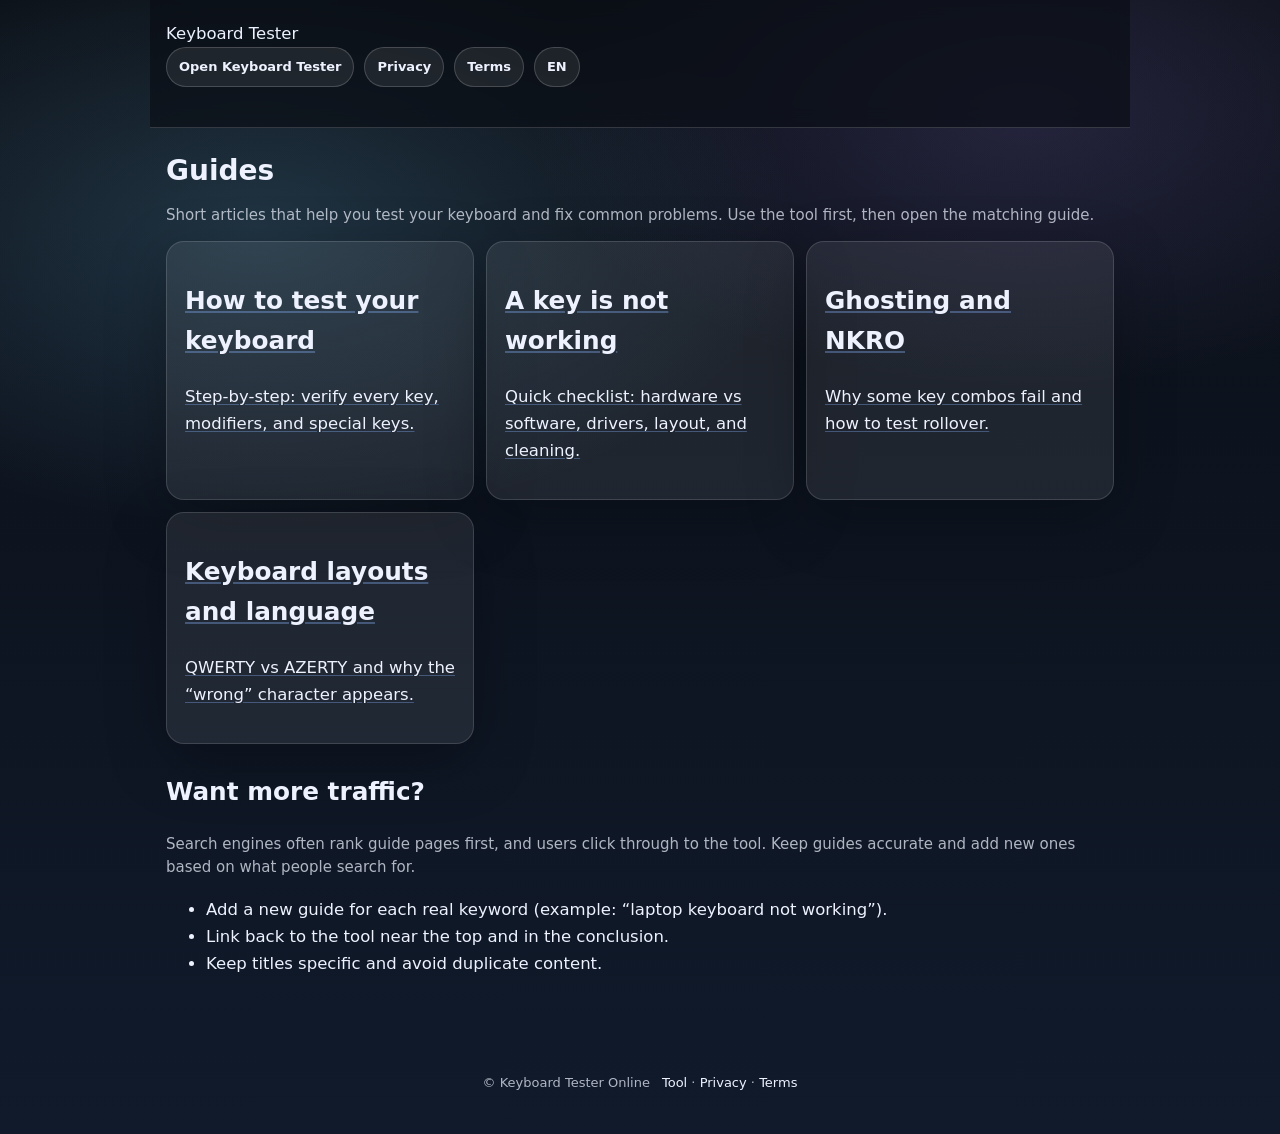
==== guides/index.html @ f86c60aa "Add files via upload" ====
<!doctype html>
<html lang="en">
<head>
  <meta charset="utf-8" />
  <meta name="viewport" content="width=device-width, initial-scale=1" />
  <title>Keyboard Tester Guides</title>
  <meta name="description" content="Guides to test your keyboard, fix keys not working, understand ghosting/NKRO, and keyboard layouts." />
  <link rel="stylesheet" href="./docs.css" />
  <script src="../lang.js" defer></script>
</head>
<body>
  <header class="header container">
    <div class="logo">Keyboard Tester</div>
    <nav class="nav" aria-label="Primary">
      <a class="pill" href="../" data-lang="en">Open Keyboard Tester</a>
      <a class="pill" href="../" data-lang="ru">Открыть тестер</a>

      <a class="pill" href="../privacy.html" data-lang="en">Privacy</a>
      <a class="pill" href="../privacy.html" data-lang="ru">Конфиденциальность</a>

      <a class="pill" href="../terms.html" data-lang="en">Terms</a>
      <a class="pill" href="../terms.html" data-lang="ru">Условия</a>

      <button class="pill" id="langToggle" type="button" aria-label="Switch language">EN</button>
    </nav>
  </header>

  <main class="container">
    <div class="hero">
      <h1>
        <span data-lang="en">Guides</span>
        <span data-lang="ru">Гайды</span>
      </h1>
      <p class="lead">
        <span data-lang="en">Short articles that help you test your keyboard and fix common problems. Use the tool first, then open the matching guide.</span>
        <span data-lang="ru">Короткие статьи, которые помогают проверить клавиатуру и решить частые проблемы. Сначала открой тестер, потом — подходящий гайд.</span>
      </p>
    </div>

    <section class="grid" aria-label="Guides">
      <a class="card" href="./how-to-test-keyboard.html">
        <h2>
          <span data-lang="en">How to test your keyboard</span>
          <span data-lang="ru">Как проверить клавиатуру</span>
        </h2>
        <p>
          <span data-lang="en">Step-by-step: verify every key, modifiers, and special keys.</span>
          <span data-lang="ru">Пошагово: проверка букв, цифр, модификаторов и спецклавиш.</span>
        </p>
      </a>

      <a class="card" href="./keyboard-key-not-working.html">
        <h2>
          <span data-lang="en">A key is not working</span>
          <span data-lang="ru">Клавиша не работает</span>
        </h2>
        <p>
          <span data-lang="en">Quick checklist: hardware vs software, drivers, layout, and cleaning.</span>
          <span data-lang="ru">Быстрый чек‑лист: железо/софт, драйверы, раскладка, чистка.</span>
        </p>
      </a>

      <a class="card" href="./ghosting-nkro.html">
        <h2>
          <span data-lang="en">Ghosting and NKRO</span>
          <span data-lang="ru">Гостинг и NKRO</span>
        </h2>
        <p>
          <span data-lang="en">Why some key combos fail and how to test rollover.</span>
          <span data-lang="ru">Почему комбинации не срабатывают и как проверить rollover.</span>
        </p>
      </a>

      <a class="card" href="./keyboard-layouts-language.html">
        <h2>
          <span data-lang="en">Keyboard layouts and language</span>
          <span data-lang="ru">Раскладки и язык</span>
        </h2>
        <p>
          <span data-lang="en">QWERTY vs AZERTY and why the “wrong” character appears.</span>
          <span data-lang="ru">QWERTY vs AZERTY и почему печатается “не та” буква.</span>
        </p>
      </a>
    </section>

    <section style="margin-top:28px">
      <h2>
        <span data-lang="en">Want more traffic?</span>
        <span data-lang="ru">Хочешь больше трафика?</span>
      </h2>
      <p class="lead" style="margin-top:10px">
        <span data-lang="en">Search engines often rank guide pages first, and users click through to the tool. Keep guides accurate and add new ones based on what people search for.</span>
        <span data-lang="ru">Поисковики часто ранжируют именно гайды, а уже с них люди переходят в тестер. Держи гайды точными и добавляй новые под реальные запросы.</span>
      </p>
      <ul>
        <li>
          <span data-lang="en">Add a new guide for each real keyword (example: “laptop keyboard not working”).</span>
          <span data-lang="ru">Делай отдельный гайд под каждый реальный запрос (например: “не работает клавиатура ноутбука”).</span>
        </li>
        <li>
          <span data-lang="en">Link back to the tool near the top and in the conclusion.</span>
          <span data-lang="ru">Ставь ссылку на тестер в начале и в конце статьи.</span>
        </li>
        <li>
          <span data-lang="en">Keep titles specific and avoid duplicate content.</span>
          <span data-lang="ru">Делай заголовки конкретными и не дублируй контент.</span>
        </li>
      </ul>
    </section>
  </main>

  <footer class="footer">
    <div class="container" style="display:flex;justify-content:space-between;gap:12px;flex-wrap:wrap">
      <span>
        <span data-lang="en">© Keyboard Tester Online</span>
        <span data-lang="ru">© Keyboard Tester Online</span>
      </span>
      <span>
        <a href="../">Tool</a> · <a href="../privacy.html">Privacy</a> · <a href="../terms.html">Terms</a>
      </span>
    </div>
  </footer>
</body>
</html>
---- guides/docs.css ----
:root{
  --bg1:#0b0f16;
  --bg2:#101a2b;
  --card:rgba(255,255,255,.08);
  --card2:rgba(255,255,255,.06);
  --text:#eef2ff;
  --muted:rgba(238,242,255,.72);
  --line:rgba(255,255,255,.16);
  --accent:#7dd3fc;
  --accent2:#a78bfa;
}

*{box-sizing:border-box}
html,body{height:auto;min-height:100%}
body{
  margin:0;
  font-family:system-ui,-apple-system,Segoe UI,Roboto,Helvetica,Arial,sans-serif;
  font-size:16.5px;
  line-height:1.65;
  -webkit-font-smoothing:antialiased;
  text-rendering:optimizeLegibility;
  color:var(--text);
  background:
    radial-gradient(900px 500px at 20% 20%, rgba(125,211,252,.18), transparent 60%),
    radial-gradient(900px 500px at 80% 10%, rgba(167,139,250,.16), transparent 55%),
    linear-gradient(180deg, var(--bg1), var(--bg2));
}

/* Make default links look consistent (avoid blue/purple browser defaults) */
a{color:var(--link);text-decoration-color:rgba(138,180,255,.35);text-underline-offset:2px}
a:hover{color:#cfe0ff;text-decoration-color:rgba(207,224,255,.65)}
a:visited{color:var(--link)}
a:focus-visible{outline:2px solid rgba(138,180,255,.55);outline-offset:3px;border-radius:8px}

.header{
  position:sticky;
  top:0;
  z-index:10;
  backdrop-filter:blur(10px);
  background:rgba(11,15,22,.7);
  border-bottom:1px solid var(--line);
}

.headerInner{
  max-width:980px;
  margin:0 auto;
  padding:12px 16px;
  display:flex;
  align-items:center;
  justify-content:space-between;
  gap:12px;
}

.brand{
  display:flex;
  flex-direction:column;
  gap:2px;
}
.brand a{
  color:var(--text);
  text-decoration:none;
  font-weight:800;
  letter-spacing:.2px;
}
.brand small{color:var(--muted)}

.nav{
  display:flex;
  align-items:center;
  gap:10px;
  flex-wrap:wrap;
}

.pill,.btn{
  display:inline-flex;
  align-items:center;
  justify-content:center;
  gap:8px;
  padding:8px 12px;
  border-radius:999px;
  border:1px solid rgba(255,255,255,.18);
  background:rgba(255,255,255,.08);
  color:var(--text);
  text-decoration:none;
  cursor:pointer;
  font:inherit;
  font-weight:700;
  font-size:13px;
}
.pill:hover,.btn:hover{background:rgba(255,255,255,.12)}
.pill:focus-visible,.btn:focus-visible{outline:2px solid rgba(138,180,255,.55);outline-offset:3px}

.container{
  max-width:980px;
  margin:0 auto;
  padding:20px 16px 40px;
}

.card{
  background:var(--card);
  border:1px solid rgba(255,255,255,.14);
  border-radius:18px;
  padding:18px;
  box-shadow:0 18px 60px rgba(0,0,0,.25);
}

h1{font-size:28px;margin:0 0 10px}
.lead{color:var(--muted);font-size:15px;line-height:1.55;margin:0 0 14px}

.grid{
  display:grid;
  grid-template-columns:repeat(auto-fit, minmax(260px, 1fr));
  gap:12px;
  margin-top:14px;
}

.item{
  display:block;
  padding:14px 14px;
  border-radius:14px;
  border:1px solid rgba(255,255,255,.14);
  background:var(--card2);
  color:var(--text);
  text-decoration:none;
}
.item:hover{background:rgba(255,255,255,.10)}
.item b{display:block;font-size:15px;margin-bottom:6px}
.item span{display:block;color:var(--muted);font-size:13px;line-height:1.45}

.article{
  line-height:1.65;
  color:var(--text);
}

/* Article "reading card" (many pages use <main class="container article">) */
.container.article{
  max-width:980px;
  background:rgba(10,14,21,.58);
  border:1px solid rgba(255,255,255,.10);
  border-radius:22px;
  box-shadow: 0 14px 60px rgba(0,0,0,.35);
  backdrop-filter: blur(10px);
  padding:24px 22px 18px;
  margin-top:18px;
}
@media (max-width:720px){
  .container.article{padding:18px 16px 14px}
}

.article h2{margin:18px 0 8px;font-size:20px}
.article h3{margin:14px 0 6px;font-size:16px}
.article p{margin:10px 0;color:rgba(232,237,247,.88)}
.article ul{margin:8px 0 12px;padding-left:20px;color:rgba(232,237,247,.86)}
.article li{margin:6px 0}
.article code{
  font-family:ui-monospace,SFMono-Regular,Menlo,Monaco,Consolas,monospace;
  background:rgba(0,0,0,.35);
  border:1px solid rgba(255,255,255,.12);
  padding:2px 6px;
  border-radius:8px;
  color:var(--text);
}

.notice{
  margin-top:14px;
  padding:12px 14px;
  border-radius:14px;
  background:rgba(125,211,252,.10);
  border:1px solid rgba(125,211,252,.28);
  color:var(--muted);
}

.footer{
  margin-top:18px;
  color:var(--muted);
  font-size:13px;
  display:flex;
  gap:10px;
  flex-wrap:wrap;
  align-items:center;
}
.footer a{color:var(--text);text-decoration:none}
.footer a:hover{text-decoration:underline}
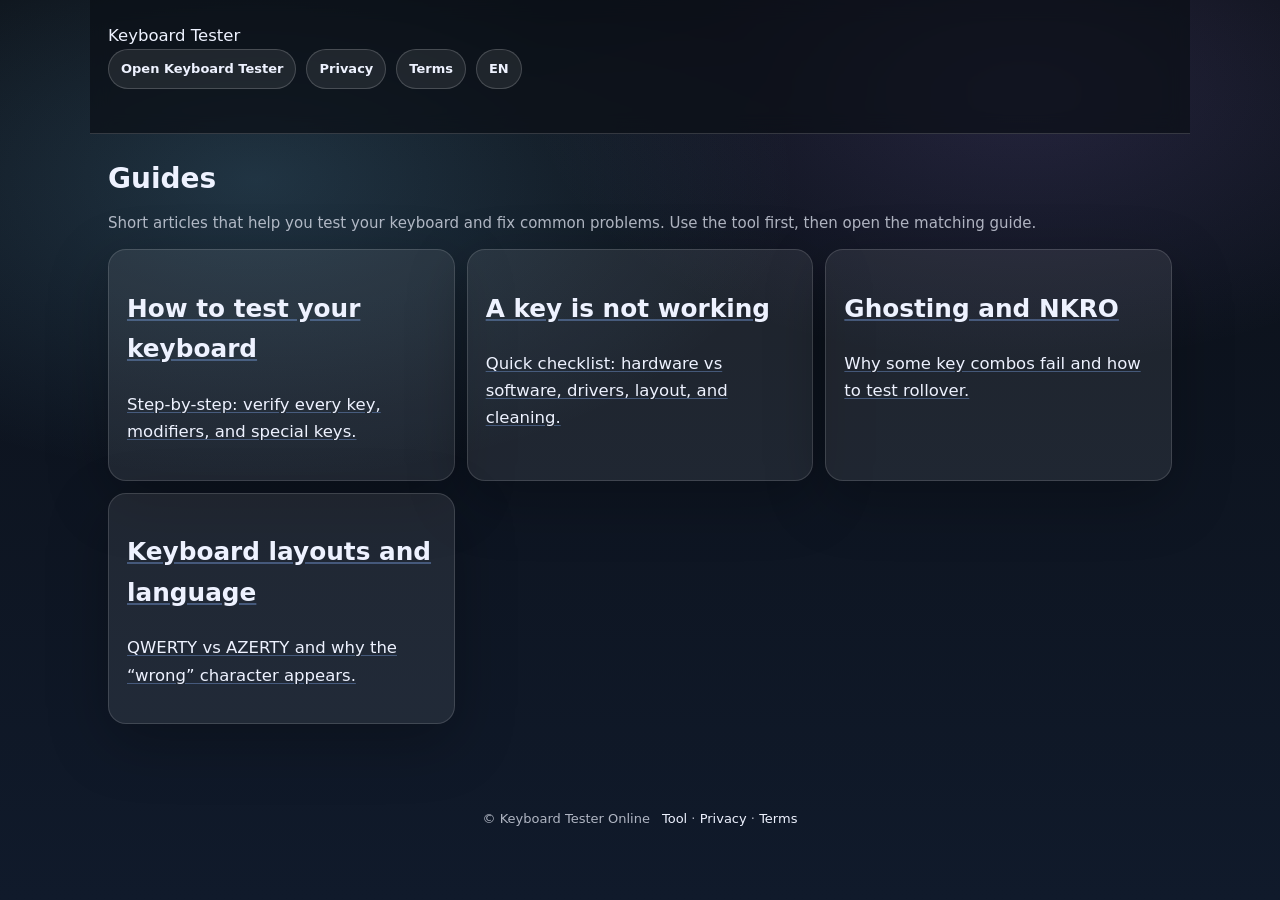
==== commit 6ae59e3d: "Add files via upload" ====
--- a/guides/index.html
+++ b/guides/index.html
@@ -31,10 +31,10 @@
         <span data-lang="en">Guides</span>
         <span data-lang="ru">Гайды</span>
       </h1>
-      <p class="lead">
-        <span data-lang="en">Short articles that help you test your keyboard and fix common problems. Use the tool first, then open the matching guide.</span>
-        <span data-lang="ru">Короткие статьи, которые помогают проверить клавиатуру и решить частые проблемы. Сначала открой тестер, потом — подходящий гайд.</span>
-      </p>
+	      <p class="lead">
+	        <span data-lang="en">Short articles that help you test your keyboard and fix common problems. Use the tool first, then open the matching guide.</span>
+	        <span data-lang="ru">Короткие статьи, которые помогают проверить клавиатуру и решить частые проблемы. Сначала откройте тестер, потом — подходящий гайд.</span>
+	      </p>
     </div>
 
     <section class="grid" aria-label="Guides">
@@ -83,30 +83,7 @@
       </a>
     </section>
 
-    <section style="margin-top:28px">
-      <h2>
-        <span data-lang="en">Want more traffic?</span>
-        <span data-lang="ru">Хочешь больше трафика?</span>
-      </h2>
-      <p class="lead" style="margin-top:10px">
-        <span data-lang="en">Search engines often rank guide pages first, and users click through to the tool. Keep guides accurate and add new ones based on what people search for.</span>
-        <span data-lang="ru">Поисковики часто ранжируют именно гайды, а уже с них люди переходят в тестер. Держи гайды точными и добавляй новые под реальные запросы.</span>
-      </p>
-      <ul>
-        <li>
-          <span data-lang="en">Add a new guide for each real keyword (example: “laptop keyboard not working”).</span>
-          <span data-lang="ru">Делай отдельный гайд под каждый реальный запрос (например: “не работает клавиатура ноутбука”).</span>
-        </li>
-        <li>
-          <span data-lang="en">Link back to the tool near the top and in the conclusion.</span>
-          <span data-lang="ru">Ставь ссылку на тестер в начале и в конце статьи.</span>
-        </li>
-        <li>
-          <span data-lang="en">Keep titles specific and avoid duplicate content.</span>
-          <span data-lang="ru">Делай заголовки конкретными и не дублируй контент.</span>
-        </li>
-      </ul>
-    </section>
+
   </main>
 
   <footer class="footer">
--- a/guides/docs.css
+++ b/guides/docs.css
@@ -91,9 +91,9 @@
 .pill:focus-visible,.btn:focus-visible{outline:2px solid rgba(138,180,255,.55);outline-offset:3px}
 
 .container{
-  max-width:980px;
+  max-width:1100px;
   margin:0 auto;
-  padding:20px 16px 40px;
+  padding:22px 18px 44px;
 }
 
 .card{
@@ -124,8 +124,9 @@
   text-decoration:none;
 }
 .item:hover{background:rgba(255,255,255,.10)}
-.item b{display:block;font-size:15px;margin-bottom:6px}
-.item span{display:block;color:var(--muted);font-size:13px;line-height:1.45}
+.item, .item *{text-decoration:none}
+.item b{display:block;font-size:16px;margin-bottom:6px;letter-spacing:.2px}
+.item span{display:block;color:var(--muted);font-size:13.5px;line-height:1.5}
 
 .article{
   line-height:1.65;
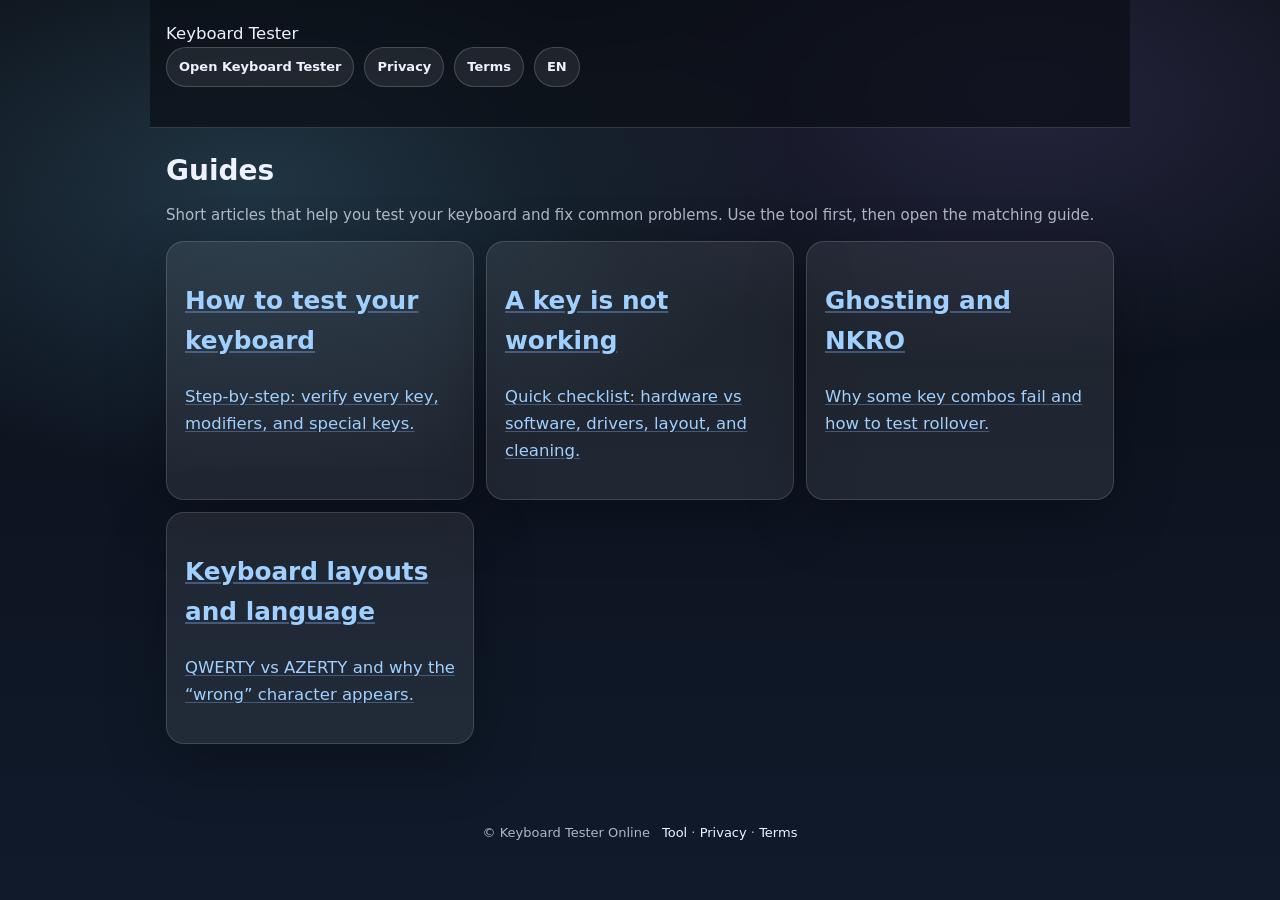
==== commit 86d9862e: "Add files via upload" ====
--- a/guides/index.html
+++ b/guides/index.html
@@ -2,11 +2,41 @@
 <html lang="en">
 <head>
   <meta charset="utf-8" />
+  <!-- Favicons -->
+  <link rel="icon" href="/keyboard-tester-online/favicon.ico" sizes="any">
+  <link rel="icon" type="image/png" sizes="32x32" href="/keyboard-tester-online/favicon-32.png">
+  <link rel="icon" type="image/png" sizes="48x48" href="/keyboard-tester-online/favicon-48.png">
+  <link rel="apple-touch-icon" sizes="180x180" href="/keyboard-tester-online/apple-touch-icon.png">
+
   <meta name="viewport" content="width=device-width, initial-scale=1" />
   <title>Keyboard Tester Guides</title>
   <meta name="description" content="Guides to test your keyboard, fix keys not working, understand ghosting/NKRO, and keyboard layouts." />
   <link rel="stylesheet" href="./docs.css" />
   <script src="../lang.js" defer></script>
+
+  <!-- Social / site name -->
+  <meta property="og:site_name" content="Keyboard Tester Online">
+  <meta property="og:type" content="website">
+
+
+  <script type="application/ld+json">
+{
+  "@context": "https://schema.org",
+  "@type": "WebSite",
+  "name": "Keyboard Tester Online",
+  "url": "https://desofuse.github.io/keyboard-tester-online/"
+}
+  </script>
+  <script type="application/ld+json">
+{
+  "@context": "https://schema.org",
+  "@type": "Organization",
+  "name": "Keyboard Tester Online",
+  "url": "https://desofuse.github.io/keyboard-tester-online/",
+  "logo": "https://desofuse.github.io/keyboard-tester-online/favicon-512.png"
+}
+  </script>
+
 </head>
 <body>
   <header class="header container">
@@ -31,10 +61,10 @@
         <span data-lang="en">Guides</span>
         <span data-lang="ru">Гайды</span>
       </h1>
-	      <p class="lead">
-	        <span data-lang="en">Short articles that help you test your keyboard and fix common problems. Use the tool first, then open the matching guide.</span>
-	        <span data-lang="ru">Короткие статьи, которые помогают проверить клавиатуру и решить частые проблемы. Сначала откройте тестер, потом — подходящий гайд.</span>
-	      </p>
+      <p class="lead">
+        <span data-lang="en">Short articles that help you test your keyboard and fix common problems. Use the tool first, then open the matching guide.</span>
+        <span data-lang="ru">Короткие статьи, которые помогают проверить клавиатуру и решить частые проблемы. Сначала откройте тестер, затем — подходящий гайд.</span>
+      </p>
     </div>
 
     <section class="grid" aria-label="Guides">
@@ -82,8 +112,6 @@
         </p>
       </a>
     </section>
-
-
   </main>
 
   <footer class="footer">
--- a/guides/docs.css
+++ b/guides/docs.css
@@ -8,6 +8,7 @@
   --line:rgba(255,255,255,.16);
   --accent:#7dd3fc;
   --accent2:#a78bfa;
+  --link:#9fd0ff;
 }
 
 *{box-sizing:border-box}
@@ -91,9 +92,9 @@
 .pill:focus-visible,.btn:focus-visible{outline:2px solid rgba(138,180,255,.55);outline-offset:3px}
 
 .container{
-  max-width:1100px;
+  max-width:980px;
   margin:0 auto;
-  padding:22px 18px 44px;
+  padding:20px 16px 40px;
 }
 
 .card{
@@ -124,9 +125,8 @@
   text-decoration:none;
 }
 .item:hover{background:rgba(255,255,255,.10)}
-.item, .item *{text-decoration:none}
-.item b{display:block;font-size:16px;margin-bottom:6px;letter-spacing:.2px}
-.item span{display:block;color:var(--muted);font-size:13.5px;line-height:1.5}
+.item b{display:block;font-size:15px;margin-bottom:6px}
+.item span{display:block;color:var(--muted);font-size:13px;line-height:1.45}
 
 .article{
   line-height:1.65;
